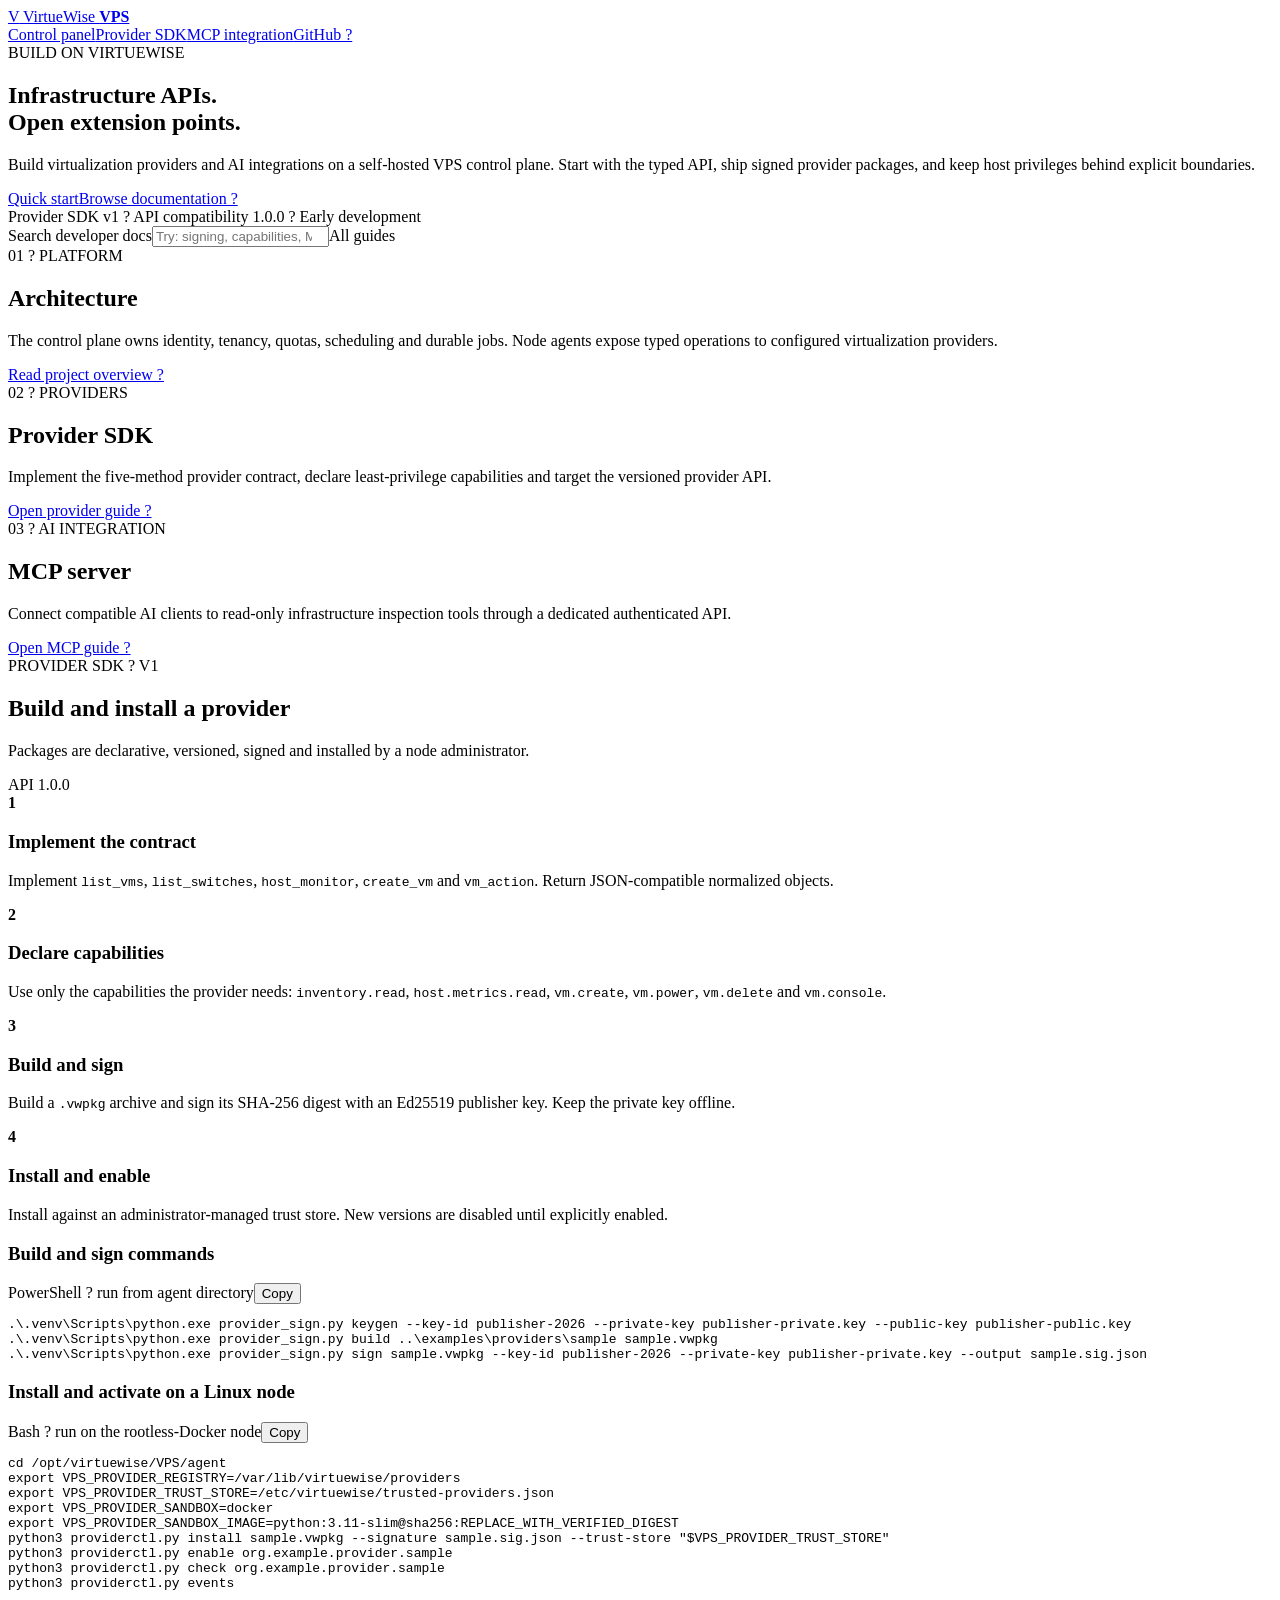
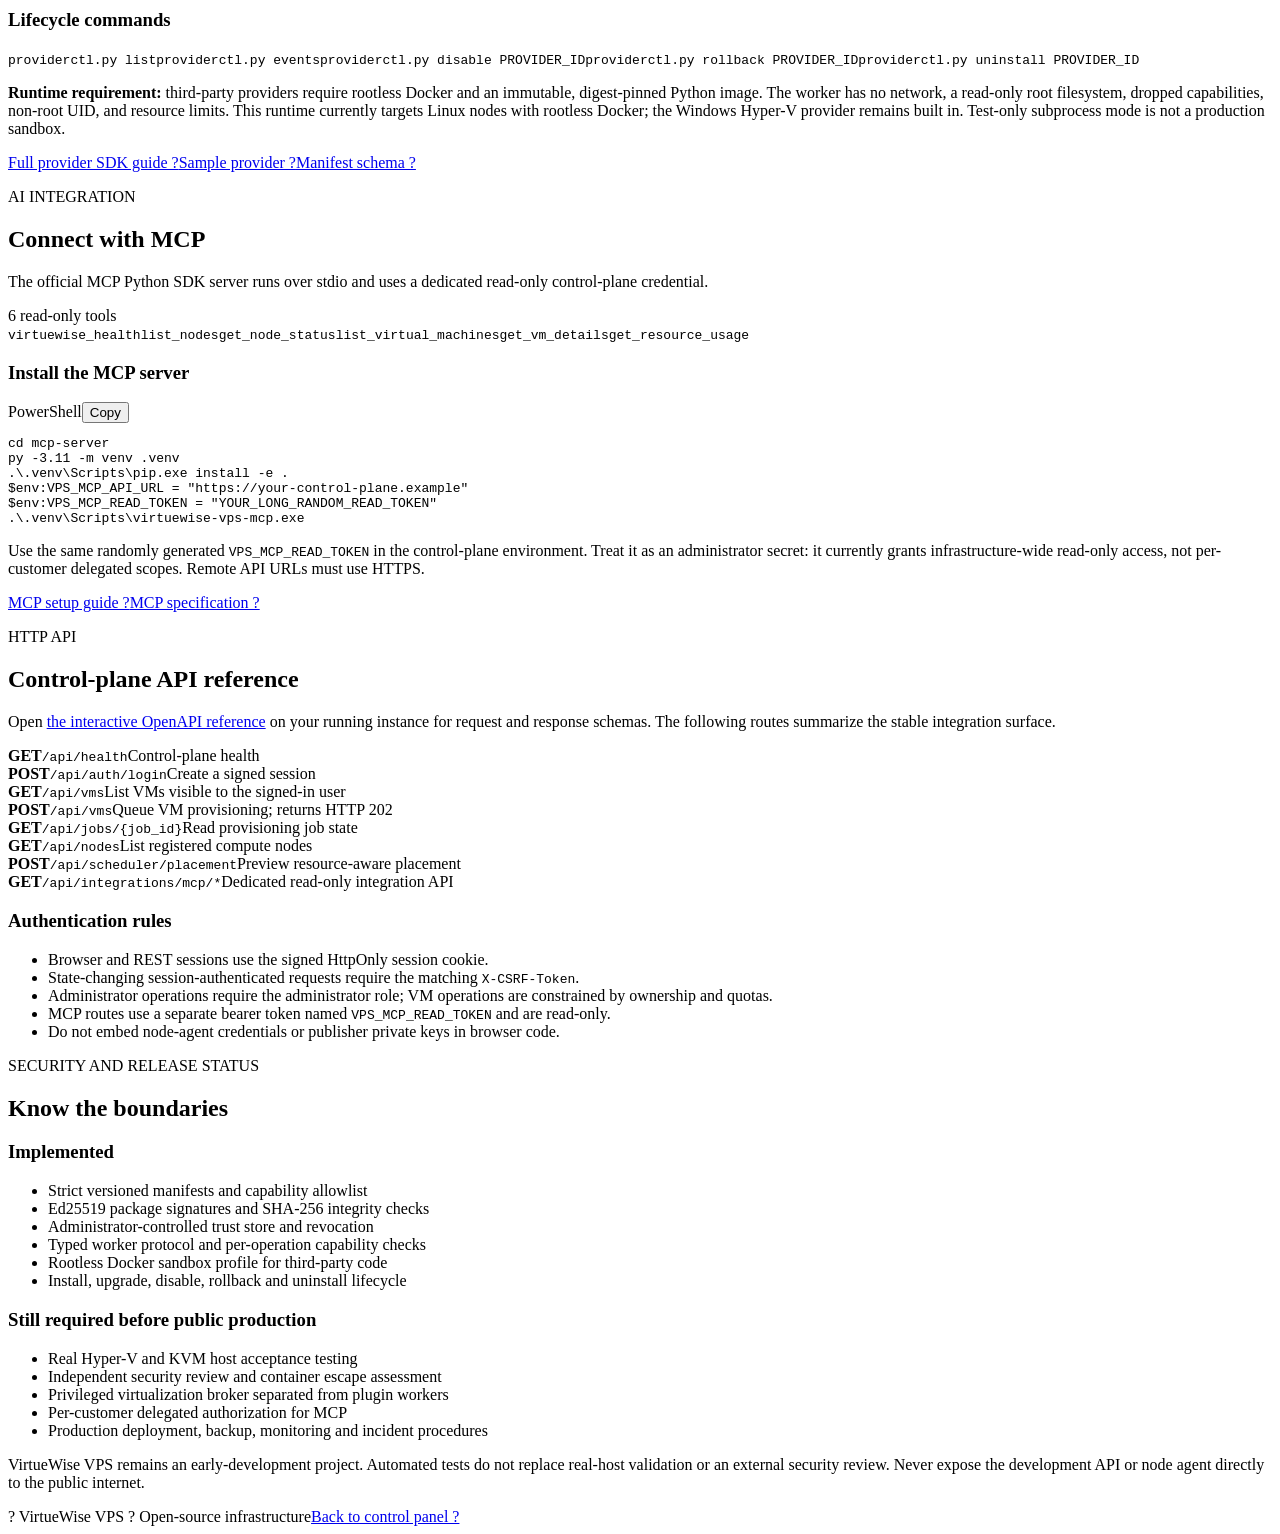
==== frontend/developers.html @ 0c16db09 "Complete signed provider SDK runtime and developer portal" ====
<!doctype html>
<html lang="en">
<head>
  <meta charset="utf-8"><meta name="viewport" content="width=device-width, initial-scale=1">
  <meta name="description" content="VirtueWise VPS developer documentation, provider SDK, signed packages and MCP integrations.">
  <meta name="theme-color" content="#0b1220"><title>Developer Portal ? VirtueWise VPS</title>
  <link rel="stylesheet" href="/assets/developers.css">
</head>
<body>
<header class="topbar"><a class="brand" href="/"><span class="mark">V</span> VirtueWise <b>VPS</b></a><nav><a href="/">Control panel</a><a href="#providers">Provider SDK</a><a href="#mcp">MCP integration</a><a href="https://github.com/virtuewise/VPS">GitHub ?</a></nav></header>
<main>
<section class="hero"><div class="eyebrow">BUILD ON VIRTUEWISE</div><h1>Infrastructure APIs.<br><span>Open extension points.</span></h1><p>Build virtualization providers and AI integrations on a self-hosted VPS control plane. Start with the typed API, ship signed provider packages, and keep host privileges behind explicit boundaries.</p><div class="hero-actions"><a class="primary" href="#quickstart">Quick start</a><a class="secondary" href="https://github.com/virtuewise/VPS/tree/main/docs">Browse documentation ?</a></div><div class="status-line"><span class="dot"></span> Provider SDK v1 ? API compatibility 1.0.0 ? Early development</div></section>
<section class="search-row"><label for="doc-search">Search developer docs</label><input id="doc-search" type="search" placeholder="Try: signing, capabilities, MCP?" autocomplete="off"><span id="search-count" aria-live="polite">All guides</span></section>
<section class="cards" id="quickstart">
<article class="doc-card" data-search="architecture control plane node agent hyper-v libvirt"><div class="card-kicker">01 ? PLATFORM</div><h2>Architecture</h2><p>The control plane owns identity, tenancy, quotas, scheduling and durable jobs. Node agents expose typed operations to configured virtualization providers.</p><a href="https://github.com/virtuewise/VPS/blob/main/README.md">Read project overview ?</a></article>
<article class="doc-card" data-search="provider sdk manifest semver capabilities conformance"><div class="card-kicker">02 ? PROVIDERS</div><h2>Provider SDK</h2><p>Implement the five-method provider contract, declare least-privilege capabilities and target the versioned provider API.</p><a href="#providers">Open provider guide ?</a></article>
<article class="doc-card" data-search="mcp model context protocol ai tools read only"><div class="card-kicker">03 ? AI INTEGRATION</div><h2>MCP server</h2><p>Connect compatible AI clients to read-only infrastructure inspection tools through a dedicated authenticated API.</p><a href="#mcp">Open MCP guide ?</a></article>
</section>
<section class="section" id="providers" data-search="provider plugin build package sign keygen install upgrade rollback disable enable docker worker capabilities manifest"><div class="section-head"><div><div class="card-kicker">PROVIDER SDK ? V1</div><h2>Build and install a provider</h2><p>Packages are declarative, versioned, signed and installed by a node administrator.</p></div><span class="pill">API 1.0.0</span></div>
<div class="steps"><div><b>1</b><h3>Implement the contract</h3><p>Implement <code>list_vms</code>, <code>list_switches</code>, <code>host_monitor</code>, <code>create_vm</code> and <code>vm_action</code>. Return JSON-compatible normalized objects.</p></div><div><b>2</b><h3>Declare capabilities</h3><p>Use only the capabilities the provider needs: <code>inventory.read</code>, <code>host.metrics.read</code>, <code>vm.create</code>, <code>vm.power</code>, <code>vm.delete</code> and <code>vm.console</code>.</p></div><div><b>3</b><h3>Build and sign</h3><p>Build a <code>.vwpkg</code> archive and sign its SHA-256 digest with an Ed25519 publisher key. Keep the private key offline.</p></div><div><b>4</b><h3>Install and enable</h3><p>Install against an administrator-managed trust store. New versions are disabled until explicitly enabled.</p></div></div>
<h3>Build and sign commands</h3><div class="code-wrap"><div class="code-head"><span>PowerShell ? run from agent directory</span><button class="copy" data-copy="provider-commands">Copy</button></div><pre id="provider-commands"><code>.\.venv\Scripts\python.exe provider_sign.py keygen --key-id publisher-2026 --private-key publisher-private.key --public-key publisher-public.key
.\.venv\Scripts\python.exe provider_sign.py build ..\examples\providers\sample sample.vwpkg
.\.venv\Scripts\python.exe provider_sign.py sign sample.vwpkg --key-id publisher-2026 --private-key publisher-private.key --output sample.sig.json</code></pre></div>
<h3>Install and activate on a Linux node</h3><div class="code-wrap"><div class="code-head"><span>Bash ? run on the rootless-Docker node</span><button class="copy" data-copy="node-commands">Copy</button></div><pre id="node-commands"><code>cd /opt/virtuewise/VPS/agent
export VPS_PROVIDER_REGISTRY=/var/lib/virtuewise/providers
export VPS_PROVIDER_TRUST_STORE=/etc/virtuewise/trusted-providers.json
export VPS_PROVIDER_SANDBOX=docker
export VPS_PROVIDER_SANDBOX_IMAGE=python:3.11-slim@sha256:REPLACE_WITH_VERIFIED_DIGEST
python3 providerctl.py install sample.vwpkg --signature sample.sig.json --trust-store "$VPS_PROVIDER_TRUST_STORE"
python3 providerctl.py enable org.example.provider.sample
python3 providerctl.py check org.example.provider.sample
python3 providerctl.py events</code></pre></div>
<h3>Lifecycle commands</h3><div class="command-grid"><code>providerctl.py list</code><code>providerctl.py events</code><code>providerctl.py disable PROVIDER_ID</code><code>providerctl.py rollback PROVIDER_ID</code><code>providerctl.py uninstall PROVIDER_ID</code></div>
<p class="note"><b>Runtime requirement:</b> third-party providers require rootless Docker and an immutable, digest-pinned Python image. The worker has no network, a read-only root filesystem, dropped capabilities, non-root UID, and resource limits. This runtime currently targets Linux nodes with rootless Docker; the Windows Hyper-V provider remains built in. Test-only subprocess mode is not a production sandbox.</p>
<p class="links"><a href="https://github.com/virtuewise/VPS/blob/main/docs/PROVIDER-SDK.md">Full provider SDK guide ?</a><a href="https://github.com/virtuewise/VPS/tree/main/examples/providers">Sample provider ?</a><a href="https://github.com/virtuewise/VPS/blob/main/agent/provider-manifests/schema.json">Manifest schema ?</a></p>
</section>
<section class="section" id="mcp" data-search="mcp model context protocol tools health list nodes vm details resource usage read only token"><div class="section-head"><div><div class="card-kicker">AI INTEGRATION</div><h2>Connect with MCP</h2><p>The official MCP Python SDK server runs over stdio and uses a dedicated read-only control-plane credential.</p></div><span class="pill">6 read-only tools</span></div>
<div class="tool-list"><code>virtuewise_health</code><code>list_nodes</code><code>get_node_status</code><code>list_virtual_machines</code><code>get_vm_details</code><code>get_resource_usage</code></div>
<h3>Install the MCP server</h3><div class="code-wrap"><div class="code-head"><span>PowerShell</span><button class="copy" data-copy="mcp-commands">Copy</button></div><pre id="mcp-commands"><code>cd mcp-server
py -3.11 -m venv .venv
.\.venv\Scripts\pip.exe install -e .
$env:VPS_MCP_API_URL = "https://your-control-plane.example"
$env:VPS_MCP_READ_TOKEN = "YOUR_LONG_RANDOM_READ_TOKEN"
.\.venv\Scripts\virtuewise-vps-mcp.exe</code></pre></div>
<p class="note">Use the same randomly generated <code>VPS_MCP_READ_TOKEN</code> in the control-plane environment. Treat it as an administrator secret: it currently grants infrastructure-wide read-only access, not per-customer delegated scopes. Remote API URLs must use HTTPS.</p>
<p class="links"><a href="https://github.com/virtuewise/VPS/blob/main/mcp-server/README.md">MCP setup guide ?</a><a href="https://modelcontextprotocol.io/">MCP specification ?</a></p>
</section>
<section class="section" id="api" data-search="api reference openapi authentication csrf session cookies endpoints rest"><div class="card-kicker">HTTP API</div><h2>Control-plane API reference</h2><p>Open <a href="/docs">the interactive OpenAPI reference</a> on your running instance for request and response schemas. The following routes summarize the stable integration surface.</p><div class="api-table"><div><b>GET</b><code>/api/health</code><span>Control-plane health</span></div><div><b>POST</b><code>/api/auth/login</code><span>Create a signed session</span></div><div><b>GET</b><code>/api/vms</code><span>List VMs visible to the signed-in user</span></div><div><b>POST</b><code>/api/vms</code><span>Queue VM provisioning; returns HTTP 202</span></div><div><b>GET</b><code>/api/jobs/{job_id}</code><span>Read provisioning job state</span></div><div><b>GET</b><code>/api/nodes</code><span>List registered compute nodes</span></div><div><b>POST</b><code>/api/scheduler/placement</code><span>Preview resource-aware placement</span></div><div><b>GET</b><code>/api/integrations/mcp/*</code><span>Dedicated read-only integration API</span></div></div><h3>Authentication rules</h3><ul class="security-list"><li>Browser and REST sessions use the signed HttpOnly session cookie.</li><li>State-changing session-authenticated requests require the matching <code>X-CSRF-Token</code>.</li><li>Administrator operations require the administrator role; VM operations are constrained by ownership and quotas.</li><li>MCP routes use a separate bearer token named <code>VPS_MCP_READ_TOKEN</code> and are read-only.</li><li>Do not embed node-agent credentials or publisher private keys in browser code.</li></ul></section>
<section class="section" id="security" data-search="security limitations threat model trust keys secrets rootless docker production"><div class="card-kicker">SECURITY AND RELEASE STATUS</div><h2>Know the boundaries</h2><div class="security-grid"><div><h3>Implemented</h3><ul><li>Strict versioned manifests and capability allowlist</li><li>Ed25519 package signatures and SHA-256 integrity checks</li><li>Administrator-controlled trust store and revocation</li><li>Typed worker protocol and per-operation capability checks</li><li>Rootless Docker sandbox profile for third-party code</li><li>Install, upgrade, disable, rollback and uninstall lifecycle</li></ul></div><div><h3>Still required before public production</h3><ul><li>Real Hyper-V and KVM host acceptance testing</li><li>Independent security review and container escape assessment</li><li>Privileged virtualization broker separated from plugin workers</li><li>Per-customer delegated authorization for MCP</li><li>Production deployment, backup, monitoring and incident procedures</li></ul></div></div><p class="note">VirtueWise VPS remains an early-development project. Automated tests do not replace real-host validation or an external security review. Never expose the development API or node agent directly to the public internet.</p></section>
<footer><span>? VirtueWise VPS ? Open-source infrastructure</span><a href="/">Back to control panel ?</a></footer>
</main><script src="/assets/developers.js" defer></script></body></html>
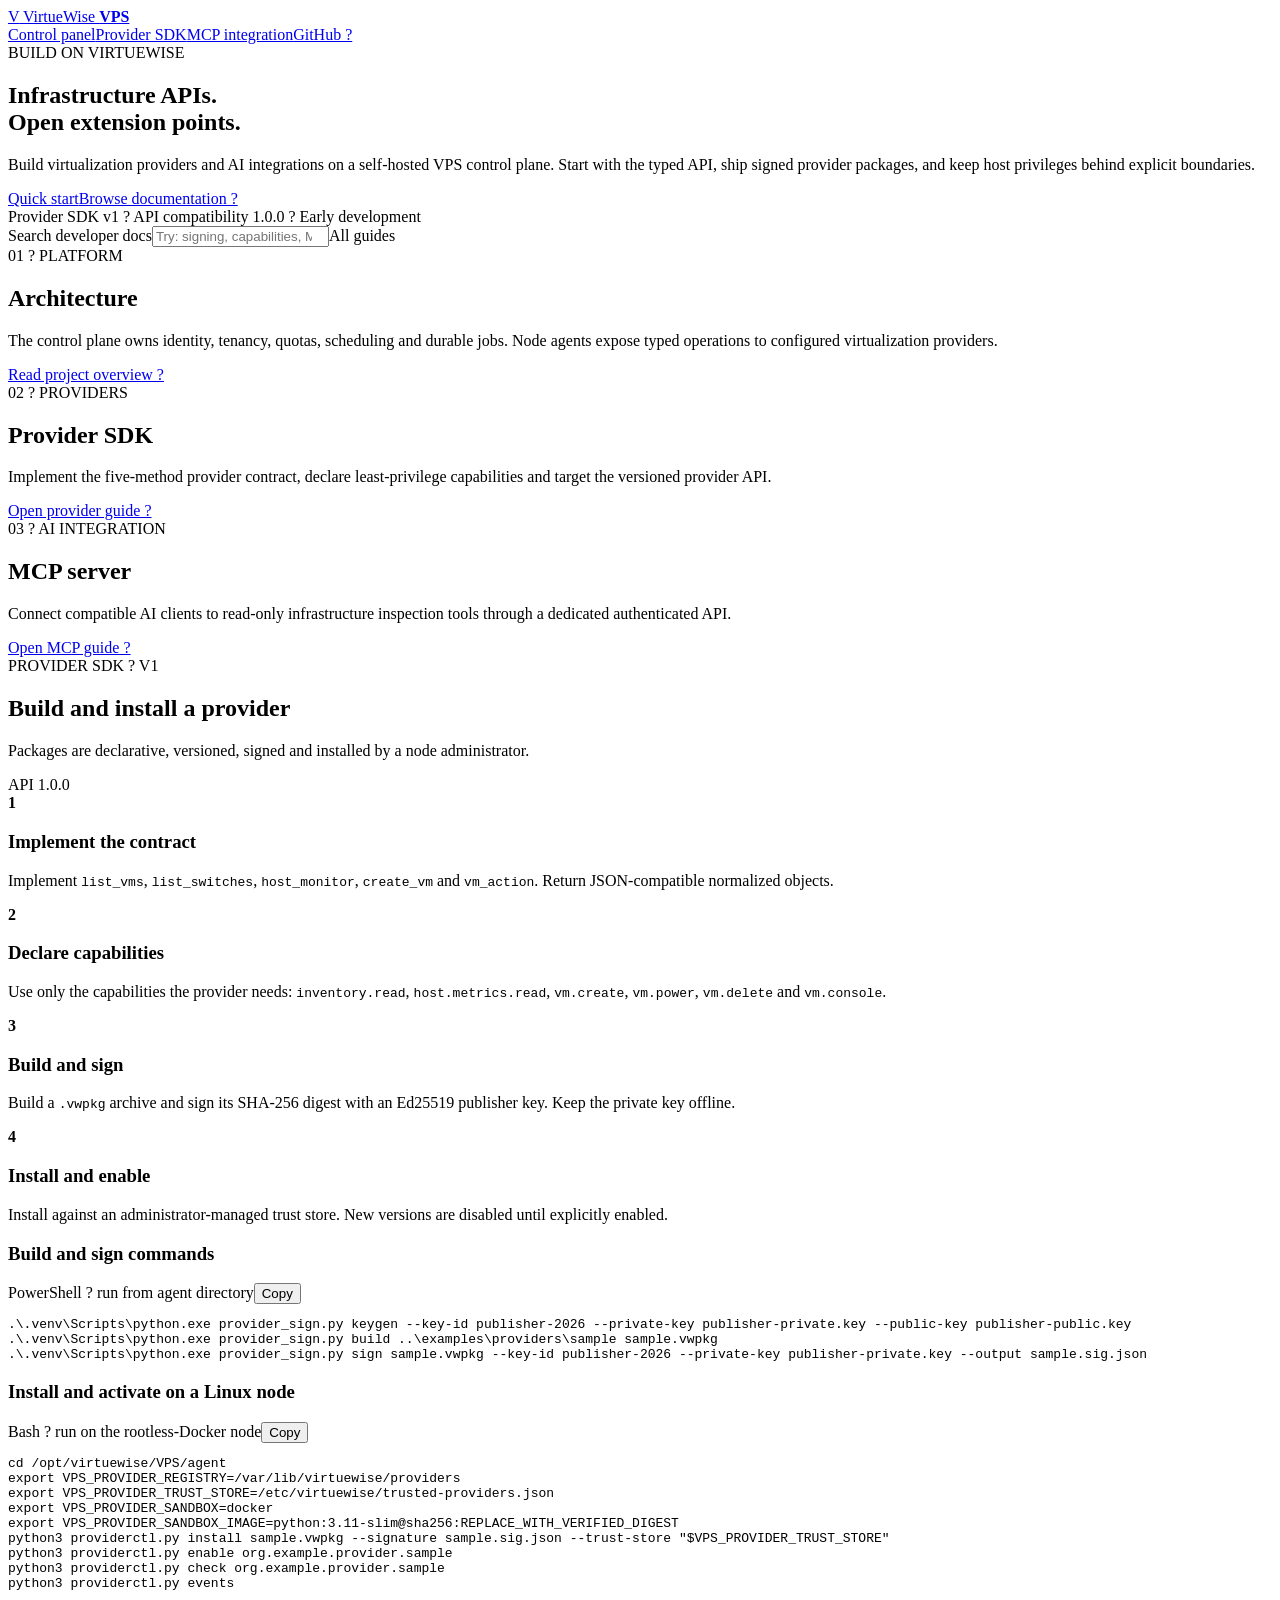
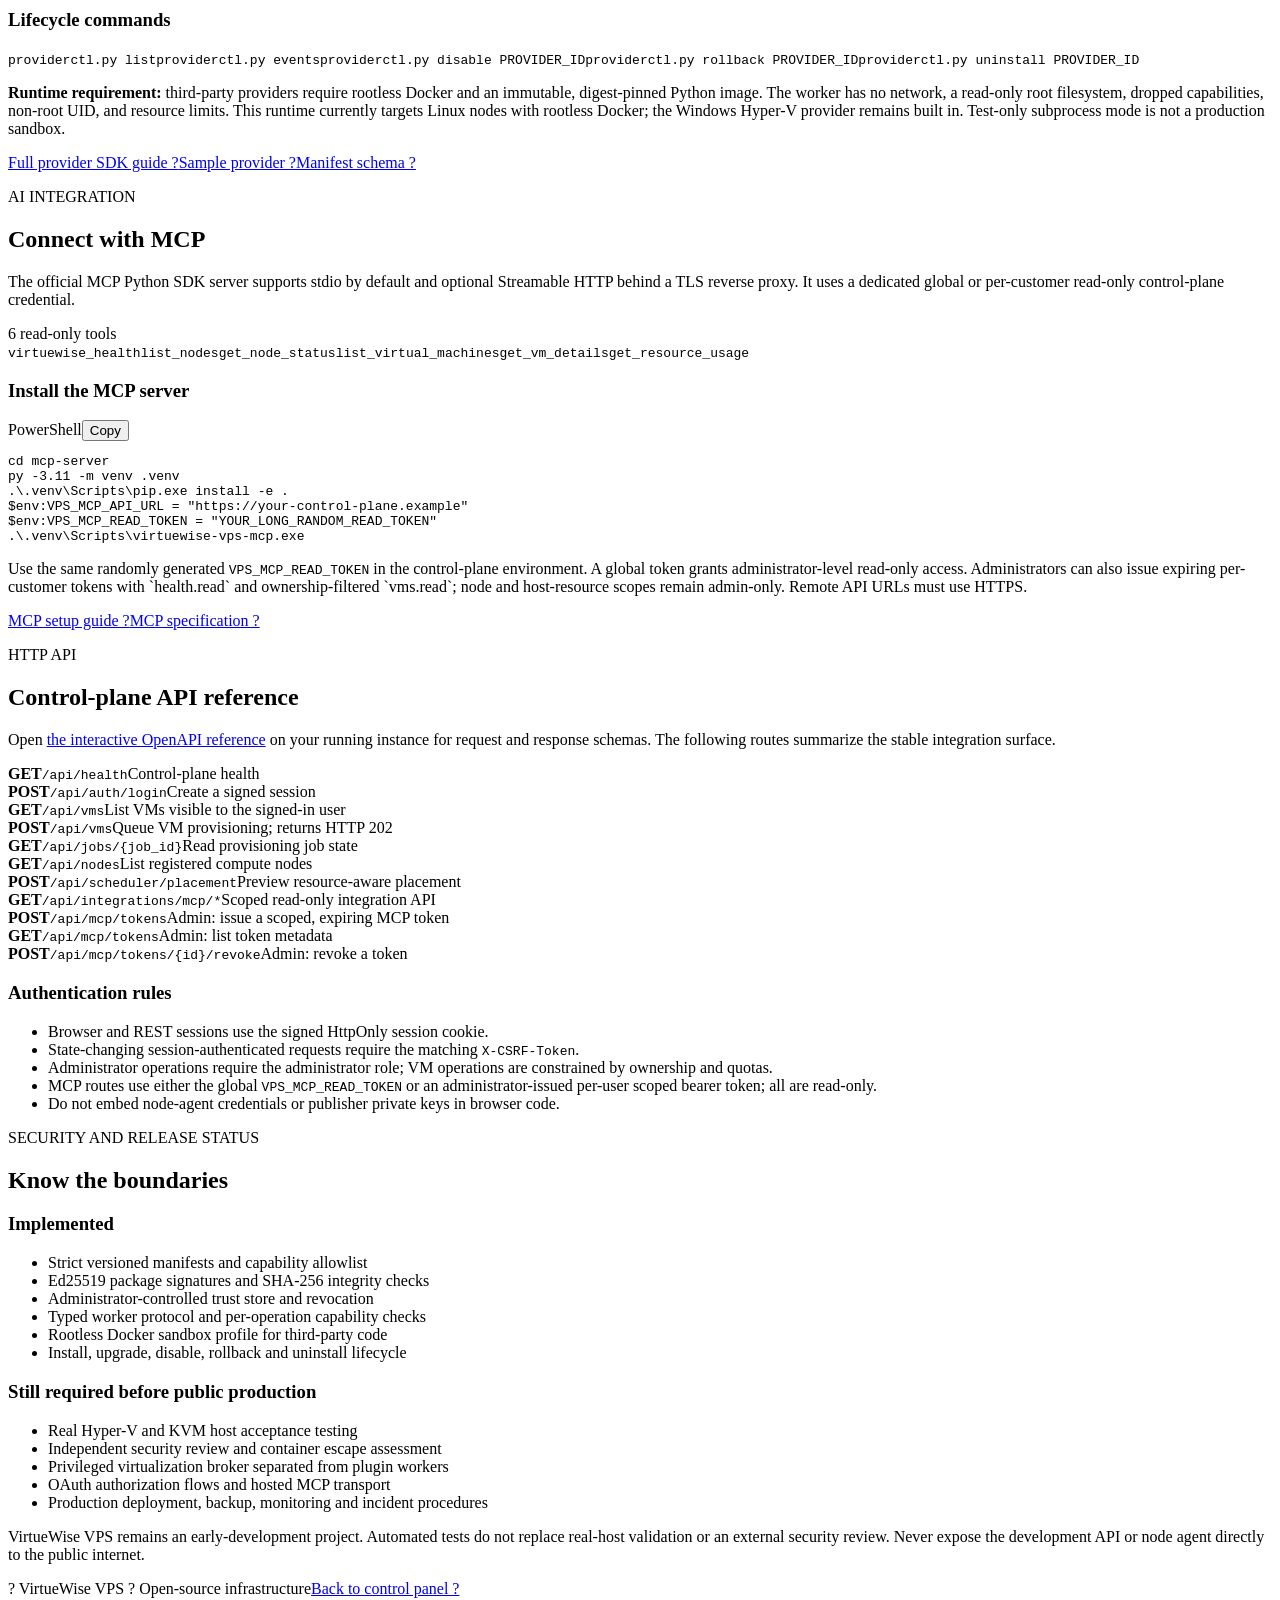
==== commit 1b61498d: "Add scoped MCP credentials and Streamable HTTP transport" ====
--- a/frontend/developers.html
+++ b/frontend/developers.html
@@ -34,7 +34,7 @@
 <p class="note"><b>Runtime requirement:</b> third-party providers require rootless Docker and an immutable, digest-pinned Python image. The worker has no network, a read-only root filesystem, dropped capabilities, non-root UID, and resource limits. This runtime currently targets Linux nodes with rootless Docker; the Windows Hyper-V provider remains built in. Test-only subprocess mode is not a production sandbox.</p>
 <p class="links"><a href="https://github.com/virtuewise/VPS/blob/main/docs/PROVIDER-SDK.md">Full provider SDK guide ?</a><a href="https://github.com/virtuewise/VPS/tree/main/examples/providers">Sample provider ?</a><a href="https://github.com/virtuewise/VPS/blob/main/agent/provider-manifests/schema.json">Manifest schema ?</a></p>
 </section>
-<section class="section" id="mcp" data-search="mcp model context protocol tools health list nodes vm details resource usage read only token"><div class="section-head"><div><div class="card-kicker">AI INTEGRATION</div><h2>Connect with MCP</h2><p>The official MCP Python SDK server runs over stdio and uses a dedicated read-only control-plane credential.</p></div><span class="pill">6 read-only tools</span></div>
+<section class="section" id="mcp" data-search="mcp model context protocol tools health list nodes vm details resource usage read only token"><div class="section-head"><div><div class="card-kicker">AI INTEGRATION</div><h2>Connect with MCP</h2><p>The official MCP Python SDK server supports stdio by default and optional Streamable HTTP behind a TLS reverse proxy. It uses a dedicated global or per-customer read-only control-plane credential.</p></div><span class="pill">6 read-only tools</span></div>
 <div class="tool-list"><code>virtuewise_health</code><code>list_nodes</code><code>get_node_status</code><code>list_virtual_machines</code><code>get_vm_details</code><code>get_resource_usage</code></div>
 <h3>Install the MCP server</h3><div class="code-wrap"><div class="code-head"><span>PowerShell</span><button class="copy" data-copy="mcp-commands">Copy</button></div><pre id="mcp-commands"><code>cd mcp-server
 py -3.11 -m venv .venv
@@ -42,10 +42,10 @@
 $env:VPS_MCP_API_URL = "https://your-control-plane.example"
 $env:VPS_MCP_READ_TOKEN = "YOUR_LONG_RANDOM_READ_TOKEN"
 .\.venv\Scripts\virtuewise-vps-mcp.exe</code></pre></div>
-<p class="note">Use the same randomly generated <code>VPS_MCP_READ_TOKEN</code> in the control-plane environment. Treat it as an administrator secret: it currently grants infrastructure-wide read-only access, not per-customer delegated scopes. Remote API URLs must use HTTPS.</p>
+<p class="note">Use the same randomly generated <code>VPS_MCP_READ_TOKEN</code> in the control-plane environment. A global token grants administrator-level read-only access. Administrators can also issue expiring per-customer tokens with `health.read` and ownership-filtered `vms.read`; node and host-resource scopes remain admin-only. Remote API URLs must use HTTPS.</p>
 <p class="links"><a href="https://github.com/virtuewise/VPS/blob/main/mcp-server/README.md">MCP setup guide ?</a><a href="https://modelcontextprotocol.io/">MCP specification ?</a></p>
 </section>
-<section class="section" id="api" data-search="api reference openapi authentication csrf session cookies endpoints rest"><div class="card-kicker">HTTP API</div><h2>Control-plane API reference</h2><p>Open <a href="/docs">the interactive OpenAPI reference</a> on your running instance for request and response schemas. The following routes summarize the stable integration surface.</p><div class="api-table"><div><b>GET</b><code>/api/health</code><span>Control-plane health</span></div><div><b>POST</b><code>/api/auth/login</code><span>Create a signed session</span></div><div><b>GET</b><code>/api/vms</code><span>List VMs visible to the signed-in user</span></div><div><b>POST</b><code>/api/vms</code><span>Queue VM provisioning; returns HTTP 202</span></div><div><b>GET</b><code>/api/jobs/{job_id}</code><span>Read provisioning job state</span></div><div><b>GET</b><code>/api/nodes</code><span>List registered compute nodes</span></div><div><b>POST</b><code>/api/scheduler/placement</code><span>Preview resource-aware placement</span></div><div><b>GET</b><code>/api/integrations/mcp/*</code><span>Dedicated read-only integration API</span></div></div><h3>Authentication rules</h3><ul class="security-list"><li>Browser and REST sessions use the signed HttpOnly session cookie.</li><li>State-changing session-authenticated requests require the matching <code>X-CSRF-Token</code>.</li><li>Administrator operations require the administrator role; VM operations are constrained by ownership and quotas.</li><li>MCP routes use a separate bearer token named <code>VPS_MCP_READ_TOKEN</code> and are read-only.</li><li>Do not embed node-agent credentials or publisher private keys in browser code.</li></ul></section>
-<section class="section" id="security" data-search="security limitations threat model trust keys secrets rootless docker production"><div class="card-kicker">SECURITY AND RELEASE STATUS</div><h2>Know the boundaries</h2><div class="security-grid"><div><h3>Implemented</h3><ul><li>Strict versioned manifests and capability allowlist</li><li>Ed25519 package signatures and SHA-256 integrity checks</li><li>Administrator-controlled trust store and revocation</li><li>Typed worker protocol and per-operation capability checks</li><li>Rootless Docker sandbox profile for third-party code</li><li>Install, upgrade, disable, rollback and uninstall lifecycle</li></ul></div><div><h3>Still required before public production</h3><ul><li>Real Hyper-V and KVM host acceptance testing</li><li>Independent security review and container escape assessment</li><li>Privileged virtualization broker separated from plugin workers</li><li>Per-customer delegated authorization for MCP</li><li>Production deployment, backup, monitoring and incident procedures</li></ul></div></div><p class="note">VirtueWise VPS remains an early-development project. Automated tests do not replace real-host validation or an external security review. Never expose the development API or node agent directly to the public internet.</p></section>
+<section class="section" id="api" data-search="api reference openapi authentication csrf session cookies endpoints rest"><div class="card-kicker">HTTP API</div><h2>Control-plane API reference</h2><p>Open <a href="/docs">the interactive OpenAPI reference</a> on your running instance for request and response schemas. The following routes summarize the stable integration surface.</p><div class="api-table"><div><b>GET</b><code>/api/health</code><span>Control-plane health</span></div><div><b>POST</b><code>/api/auth/login</code><span>Create a signed session</span></div><div><b>GET</b><code>/api/vms</code><span>List VMs visible to the signed-in user</span></div><div><b>POST</b><code>/api/vms</code><span>Queue VM provisioning; returns HTTP 202</span></div><div><b>GET</b><code>/api/jobs/{job_id}</code><span>Read provisioning job state</span></div><div><b>GET</b><code>/api/nodes</code><span>List registered compute nodes</span></div><div><b>POST</b><code>/api/scheduler/placement</code><span>Preview resource-aware placement</span></div><div><b>GET</b><code>/api/integrations/mcp/*</code><span>Scoped read-only integration API</span></div><div><b>POST</b><code>/api/mcp/tokens</code><span>Admin: issue a scoped, expiring MCP token</span></div><div><b>GET</b><code>/api/mcp/tokens</code><span>Admin: list token metadata</span></div><div><b>POST</b><code>/api/mcp/tokens/{id}/revoke</code><span>Admin: revoke a token</span></div></div><h3>Authentication rules</h3><ul class="security-list"><li>Browser and REST sessions use the signed HttpOnly session cookie.</li><li>State-changing session-authenticated requests require the matching <code>X-CSRF-Token</code>.</li><li>Administrator operations require the administrator role; VM operations are constrained by ownership and quotas.</li><li>MCP routes use either the global <code>VPS_MCP_READ_TOKEN</code> or an administrator-issued per-user scoped bearer token; all are read-only.</li><li>Do not embed node-agent credentials or publisher private keys in browser code.</li></ul></section>
+<section class="section" id="security" data-search="security limitations threat model trust keys secrets rootless docker production"><div class="card-kicker">SECURITY AND RELEASE STATUS</div><h2>Know the boundaries</h2><div class="security-grid"><div><h3>Implemented</h3><ul><li>Strict versioned manifests and capability allowlist</li><li>Ed25519 package signatures and SHA-256 integrity checks</li><li>Administrator-controlled trust store and revocation</li><li>Typed worker protocol and per-operation capability checks</li><li>Rootless Docker sandbox profile for third-party code</li><li>Install, upgrade, disable, rollback and uninstall lifecycle</li></ul></div><div><h3>Still required before public production</h3><ul><li>Real Hyper-V and KVM host acceptance testing</li><li>Independent security review and container escape assessment</li><li>Privileged virtualization broker separated from plugin workers</li><li>OAuth authorization flows and hosted MCP transport</li><li>Production deployment, backup, monitoring and incident procedures</li></ul></div></div><p class="note">VirtueWise VPS remains an early-development project. Automated tests do not replace real-host validation or an external security review. Never expose the development API or node agent directly to the public internet.</p></section>
 <footer><span>? VirtueWise VPS ? Open-source infrastructure</span><a href="/">Back to control panel ?</a></footer>
 </main><script src="/assets/developers.js" defer></script></body></html>
